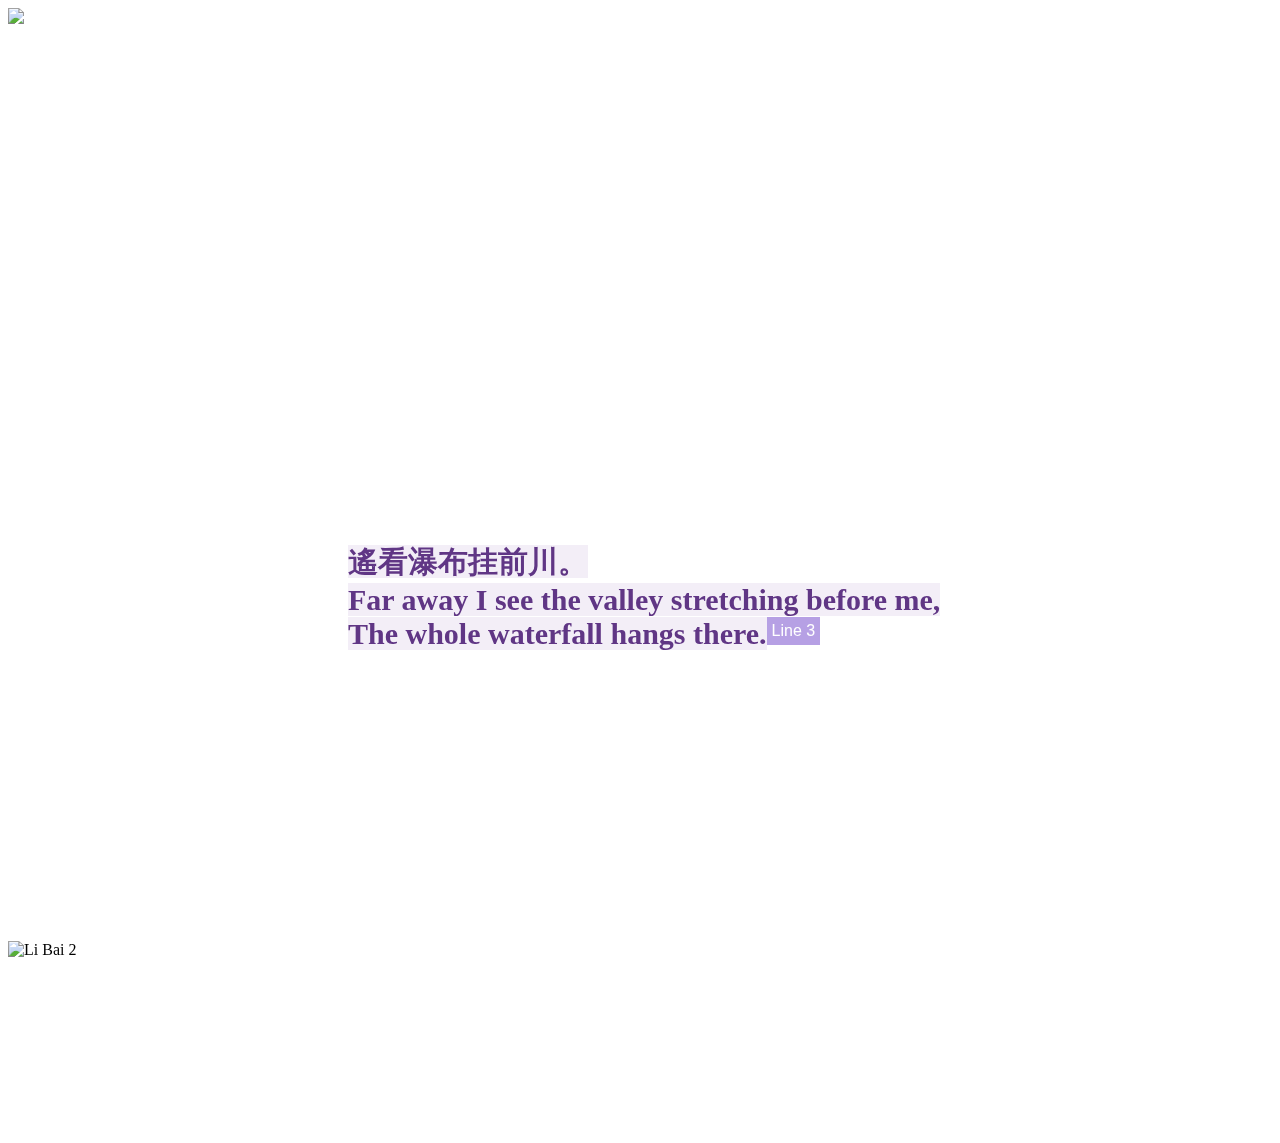
==== CCLAB_Project3/line_2.html @ 6ae6221c "roughly done" ====
<!DOCTYPE html>
<html lang="en">

<head>
    <meta charset="UTF-8">
    <meta http-equiv="X-UA-Compatible" content="IE=edge">
    <meta name="viewport" content="width=device-width, initial-scale=1.0">
    <title>Line2</title>
    <link href="style.css" rel="stylesheet" />
</head>

<body class="body line2">

    <img class="image_line2" src="/image/2_3__mov1.png">

    <div class="nav">
        <!-- <h1>TESTING</h1> -->
        <!-- where Lee Bi is going to keep staying here. not moving -->

        <img src="/image/2_1.png" alt="Li Bai 2">

    </div>

    <div class="hero">


        <b class="poem-second-line">
            <mark>
                <br>
                遙看瀑布挂前川。<br>
                Far away I see the valley stretching before me, <br>
                The whole waterfall hangs there.
            </mark>
        </b>
        <a href="/line_3.html"> <button class="button">Line 3</button> </a>

    </div>



</body>

</html>
---- CCLAB_Project3/style.css ----
.test {
  color: blue;
  font-family: "Courier New", Courier, monospace;
}

.hero-test {
  background-color: lightslategray;
  padding: 2%;
  margin-right: 6%;
  width: 60%;
  display: inline-block;
  float: right;
}

.hero {
  /* background-color: lightslategray; */
  /* position: fixed; */
  /* padding: 450px; */
  margin: 500px;
  /* margin-left: 1500px; */
  width: 60%;

  display: inline-block;
  float: right;

  text-align: middle;
  font-size: 30px;
  font-family: Cursive;
}

.nav {
  position: fixed;
  /* this make sure that it dont move around with the camera */
  padding: 2%;
  width: 26%;
  height: 100%;
  display: inline-block;
  align-items: flex-end;
}

.nav img {
  position: absolute;
  left: 0;
  bottom: 0;
}

.body {
  /* margin: 50; */
  /* padding: 50; */

  position: fixed;
  background-repeat: no-repeat;
  /* background-image: url("/image/1_2_background.png"); */
}

.line1 {
  background-image: url("/image/1_2_background.png");
}

/* when I figuer this out, I was so proud :) */

.line2 {
  background-image: url("/image/2_2_background.png")
}

.line3 {
  background-image: url("/image/3_2_background.png")
}

.line4 {
  background-image: url("/image/4_2_background.png")
}


.poem-first-line {
  margin-left: 1550px;
}

.poem-second-line {
  margin-left: 1100px;
}

.poem-third-line {
  margin-left: 1450px;
}

.poem-fourth-line {
  margin-left: 1400px;
}


.animation-ex {
  width: 200px;
  height: 200px;
  /* background-color: red; */
  animation-name: ani-ex;
  animation-duration: 10s;
  animation-iteration-count: infinite;

}

@keyframes ani-ex {
  0% {
    background-color: rgba(214, 198, 228, 0.3);
  }

  50% {
    background-color: rgba(255, 255, 255, 0.3);
  }

  100% {
    background-color: rgba(214, 198, 228, 0.3);
  }


  /* from {
    background-color: rgb(221, 209, 232);
  }

  to {
    background-color: rgb(255, 255, 255);
  } */

}

mark {
  background-color: rgba(214, 198, 228, 0.3);
  color: rgb(96, 54, 133);
}

.button {
  border: none;
  color: white;
  padding: 5px 5px;
  text-align: center;
  text-decoration: none;
  display: inline-block;
  font-size: 16px;
  background-color: #8a68d4a0;
  cursor: pointer;
  position: absolute;
}


/* Image Animation */
.image_line1 {
  /* overflow: hidden; */
  position: absolute;
  transition-duration: 0.8s;
  transition-property: transform;
}

.image_line1:hover {
  transform: rotate(20deg);
  -webkit-transform: rotate(-10deg);
}

.image_line2 {
  /* overflow: hidden; */
  position: absolute;
  transition-duration: 0.1s;
  transition-property: transform;
}

.image_line2:hover {
  transform: translateX(0px);
  -webkit-transform: translateY(-5px);
}

.image_line3 {
  /* overflow: hidden; */
  position: absolute;
  transition-duration: 2s;
  transition-property: transform;
}

.image_line3:hover {
  transform: translateX(3px);
  -webkit-transform: translateY(-100px);
}

/* Start animation */
.stars {
  background-color: white;
  border-radius: 50%;
  animation-iteration-count: infinite;
  position: absolute;
}

.star-1 {
  height: 17px;
  width: 17px;

  top: 20px;
  left: 50px;
  animation-name: twinkle;
  animation-duration: 1.5s;
}

.star-2 {
  height: 10px;
  width: 10px;

  top: 300px;
  left: 50px;
  animation-name: twinkle;
  animation-duration: 1s;
}

.star-3 {
  height: 15px;
  width: 15px;

  top: 160px;
  left: 160px;
  animation-name: twinkle;
  animation-duration: 2s;
}

.star-4 {
  height: 5px;
  width: 5px;

  top: 70px;
  left: 135px;
  animation-name: twinkle;
  animation-duration: 5s;
}

.star-5 {
  height: 10px;
  width: 10px;

  top: 30px;
  left: 330px;
  animation-name: twinkle;
  animation-duration: 3s;
}

.star-6 {
  height: 15px;
  width: 15px;

  top: 350px;
  left: 260px;
  animation-name: twinkle;
  animation-duration: 2.2s;
}

.star-7 {
  height: 13px;
  width: 13px;

  top: 200px;
  left: 390px;
  animation-name: twinkle;
  animation-duration: 1.5s;
}

.star-7 {
  height: 20px;
  width: 20px;

  top: 385px;
  left: 465px;
  animation-name: twinkle;
  animation-duration: 3s;
}

.star-8 {
  height: 10px;
  width: 10px;

  top: 195px;
  left: 370px;
  animation-name: twinkle;
  animation-duration: 1.7s;
}

.star-9 {
  height: 7px;
  width: 7px;

  top: 100px;
  left: 445px;
  animation-name: twinkle;
  animation-duration: 2.3s;
}

.star-10 {
  height: 15px;
  width: 15px;

  top: 245px;
  left: 585px;
  animation-name: twinkle;
  animation-duration: 2s;
}

.star-11 {
  height: 5px;
  width: 5px;

  top: 290px;
  left: 415px;
  animation-name: twinkle;
  animation-duration: 1s;
}

.star-12 {
  height: 5px;
  width: 5px;

  top: 25px;
  left: 625px;
  animation-name: twinkle;
  animation-duration: 1.3s;
}

.star-13 {
  height: 7px;
  width: 7px;

  top: 320px;
  left: 650px;
  animation-name: twinkle;
  animation-duration: 3.1s;
}

.star-14 {
  height: 10px;
  width: 10px;

  top: 75px;
  left: 1290px;
  animation-name: twinkle;
  animation-duration: 2s;
}

.star-15 {
  height: 15px;
  width: 15px;

  top: 200px;
  left: 1365px;
  animation-name: twinkle;
  animation-duration: 2.4s;
}

.star-16 {
  height: 15px;
  width: 15px;

  top: 355px;
  left: 1180px;
  animation-name: twinkle;
  animation-duration: 1.7s;
}

.star-17 {
  height: 3px;
  width: 3px;

  top: 543px;
  left: 311px;
  animation-name: twinkle;
  animation-duration: 1.7s;
}

.star-18 {
  height: 5px;
  width: 5px;

  top: 415px;
  left: 110px;
  animation-name: twinkle;
  animation-duration: 1.3s;
}

.star-19 {
  height: 3px;
  width: 3px;

  top: 195px;
  left: 1210px;
  animation-name: twinkle;
  animation-duration: 2.3s;
}

.star-20 {
  height: 3px;
  width: 3px;

  top: 415px;
  left: 1295px;
  animation-name: twinkle;
  animation-duration: 2.1s;
}



@keyframes twinkle {
  50% {
    transform: scale(0.5);
    opacity: 0.5;
  }
}


.blue-square {
  width: 50px;
  height: 50px;
  background-color: blue;
  cursor: pointer;
}

.red-square {
  width: 50px;
  height: 50px;
  background-color: red;
  display: none;
}

.blue-square.clicked+.red-square {
  display: show;
}

/* POSITION OF THE MOUSE */
#square {
  /* width: 50px;
  height: 50px;
  background-color: purple; */
  position: absolute;
  display: flex;
  justify-content: center;
  align-items: center;
  font-size: 16px;
  color: white;
}
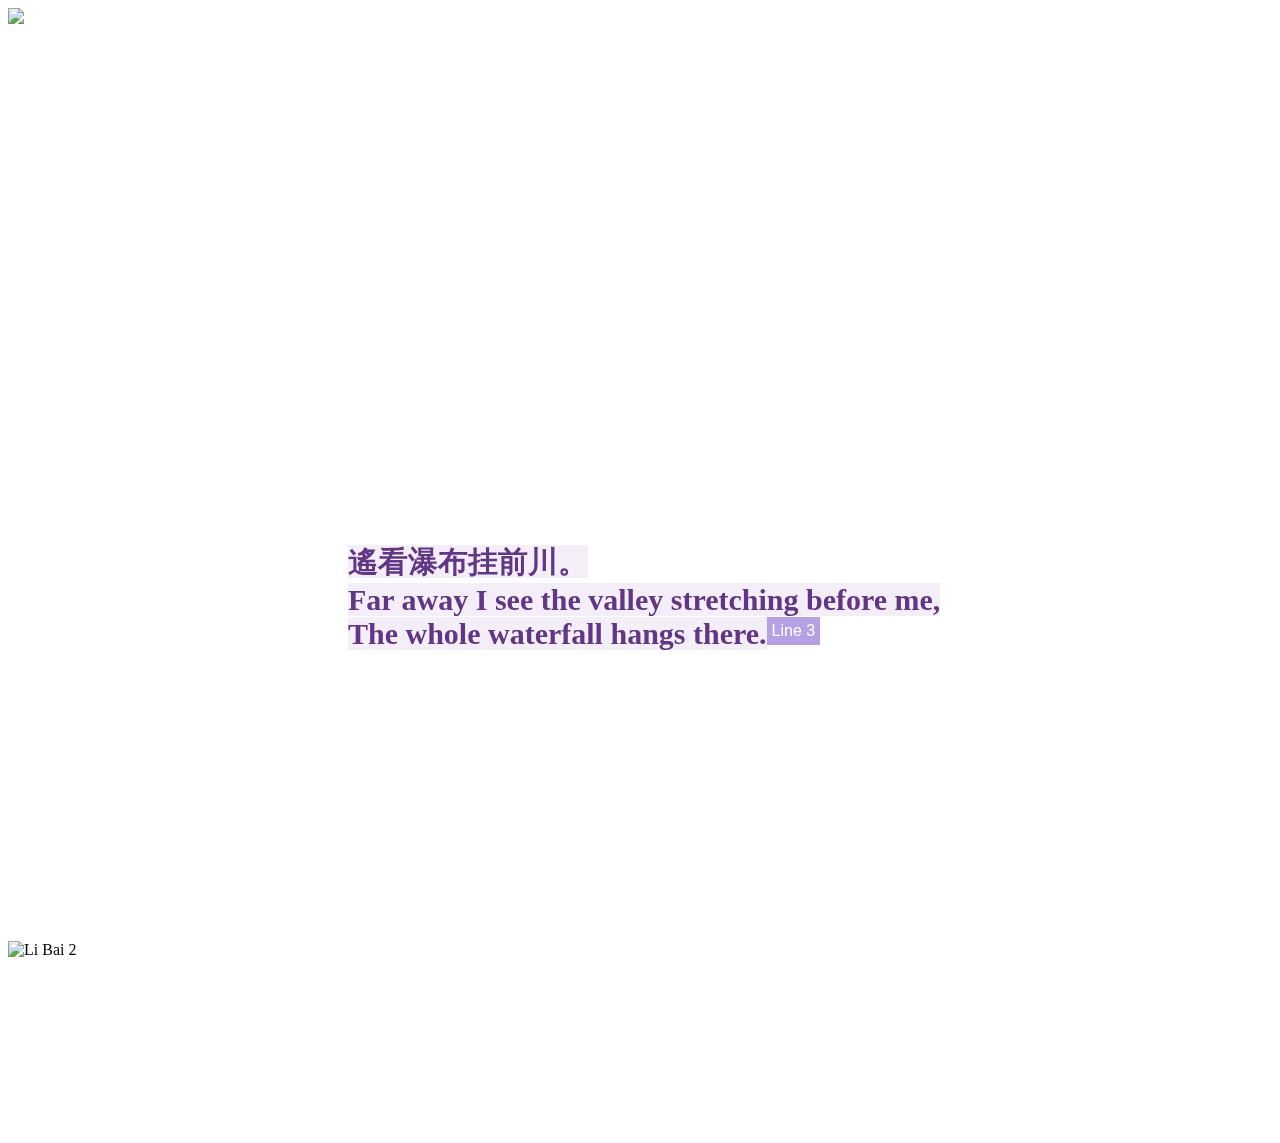
==== commit c1cea33f: "FINAL DONE" ====
--- a/CCLAB_Project3/line_2.html
+++ b/CCLAB_Project3/line_2.html
@@ -11,6 +11,7 @@
 
 <body class="body line2">
 
+    <img class="moving-image" src="/image/2_3_cloud.png">
     <img class="image_line2" src="/image/2_3__mov1.png">
 
     <div class="nav">
--- a/CCLAB_Project3/style.css
+++ b/CCLAB_Project3/style.css
@@ -397,8 +397,6 @@
   animation-duration: 2.1s;
 }
 
-
-
 @keyframes twinkle {
   50% {
     transform: scale(0.5);
@@ -406,6 +404,20 @@
   }
 }
 
+.moving-image {
+  position: absolute;
+  animation: move-back-and-forth 5s linear infinite alternate;
+}
+
+@keyframes move-back-and-forth {
+  0% {
+    left: 0;
+  }
+
+  100% {
+    left: calc(10vw - 50px);
+  }
+}
 
 .blue-square {
   width: 50px;
